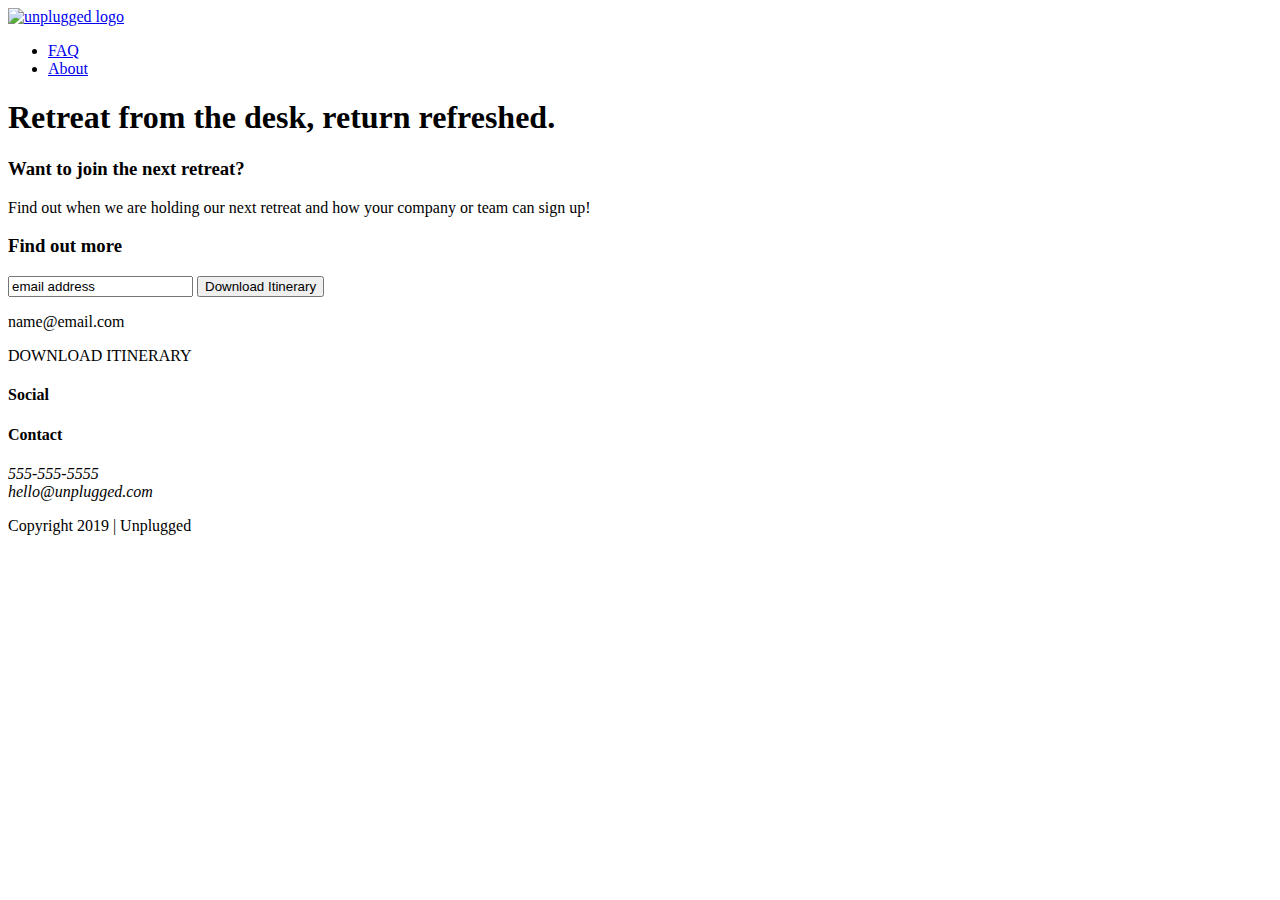
==== index.html @ 41ad9b94 "Updated html code" ====
<!doctype html>
<html class="no-js" lang="">

<head>
  <meta charset="utf-8">
  <title>Unplugged Retreat</title>
  <meta name="description" content="">
  <meta name="viewport" content="width=device-width, initial-scale=1">

  <meta property="og:title" content="">
  <meta property="og:type" content="">
  <meta property="og:url" content="">
  <meta property="og:image" content="">

  <link rel="manifest" href="site.webmanifest">
  <link rel="apple-touch-icon" href="icon.png">
  <!-- Place favicon.ico in the root directory -->

  <link rel="stylesheet" href="css/normalize.css">
  <link rel="stylesheet" href="css/main.css">

  <meta name="theme-color" content="#fafafa">
</head>

<body>

  <!-- Add your site or application content here -->
  <header>
    <div class="content-wrapper">
      <a href="#"><img src="" alt="unplugged logo"></a>
      <div class="header-divider"></div>
      <nav>
        <ul>
          <li><a href="faq/index.html" target="_blank">FAQ</a></li>
          <li><a href="about/index.html" target="_blank">About</a></li>
        </ul>
      </nav>
    </div>
  </header>

  <main> <!-- main wrapper -->

    <section>
      <h1>Retreat from the desk, return refreshed.</h1>
    </section>

    <aside>
      <div class="content-wrapper">
        <h3>Want to join the next retreat?</h3>
        <p>Find out when we are holding our next retreat and how your company or team can sign up!</p>
        <div class="form">
          <h3>Find out more</h3>
          <input type="text" name="name" value="email address">
          <input type="button" value="Download Itinerary">
        </div>
      <p>name@email.com</p>
      <p>DOWNLOAD ITINERARY</p>
      </div>
      
    </aside>

  </main>

  <footer>
    <div class="content-wrapper">
      <div class="footer-content">
        <div class="social">
          <h4>Social</h4>
          <div class="social-icons">
            <p>
              <a href="https://www.facebook.com/lheuzey" target="_blank"></a>
            </p>
            <p>
              <a href="https://twitter.com/le_heuzey" target="_blank"></a>
            </p>
            <p>
              <a href="https://www.instagram.com/lauraheuzey/" target="_blank"></a>
            </p>
                  <!-- other social links here --> 
          </div>
        </div>
        <div class="contact">
          <h4>Contact</h4>
          <address>
            <p>
              555-555-5555<br>
              hello@unplugged.com
            </p>
          </address>
        </div>
      </div> <!-- footer content ends --> 
    </div> <!--footer content-wrapper ends-->
  
    <div class="copyright">
      <p>Copyright 2019 | Unplugged</p>
    </div>
  </footer>

  <script src="js/vendor/modernizr-3.11.2.min.js"></script>
  <script src="js/plugins.js"></script>
  <script src="js/main.js"></script>

  <!-- Google Analytics: change UA-XXXXX-Y to be your site's ID. -->
  <script>
    window.ga = function () { ga.q.push(arguments) }; ga.q = []; ga.l = +new Date;
    ga('create', 'UA-XXXXX-Y', 'auto'); ga('set', 'anonymizeIp', true); ga('set', 'transport', 'beacon'); ga('send', 'pageview')
  </script>
  <script src="https://www.google-analytics.com/analytics.js" async></script>
</body>

</html>
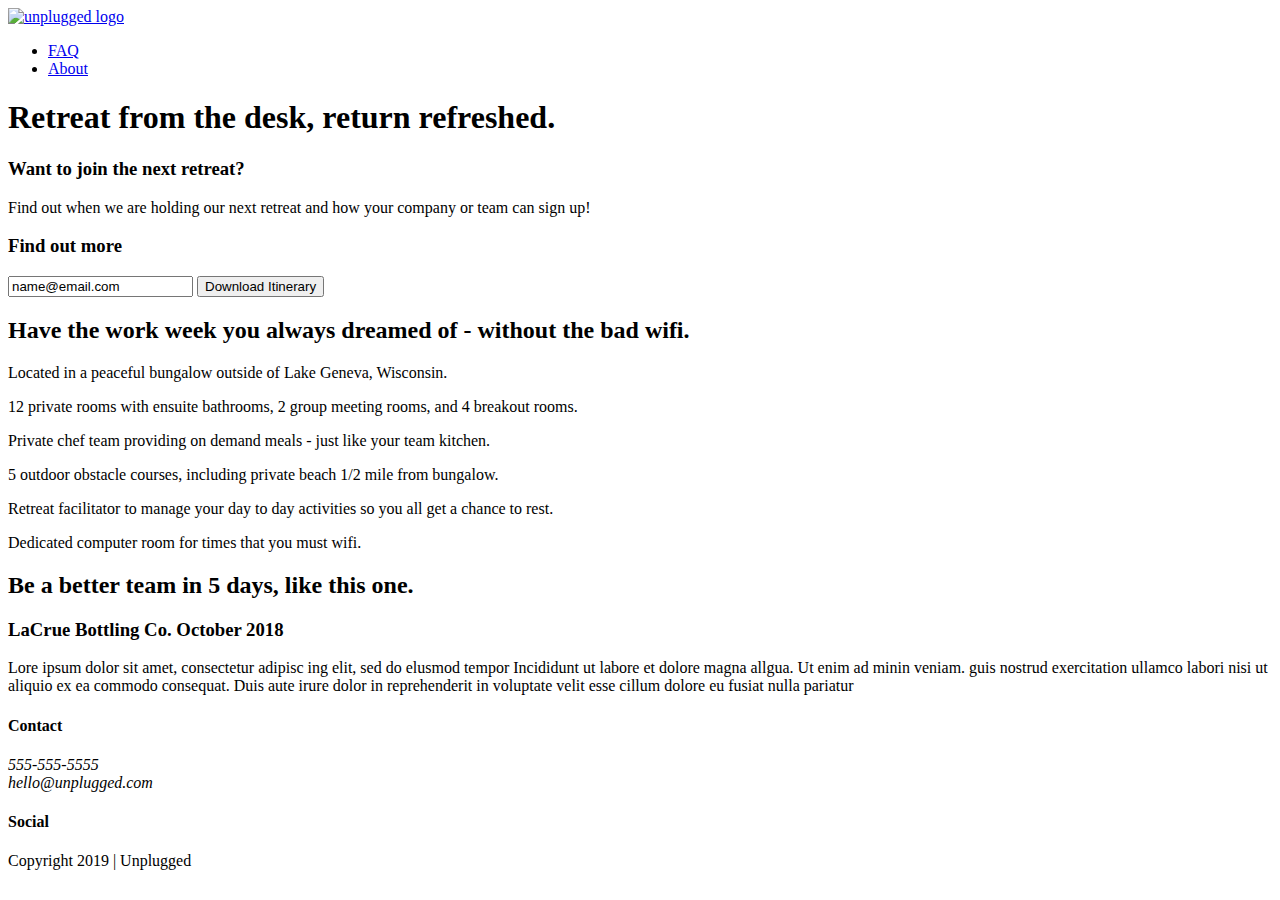
==== commit 7ddc9a20: "Coded about page" ====
--- a/index.html
+++ b/index.html
@@ -29,6 +29,7 @@
     <div class="content-wrapper">
       <a href="#"><img src="" alt="unplugged logo"></a>
       <div class="header-divider"></div>
+      <div class="hero-area"></div>
       <nav>
         <ul>
           <li><a href="faq/index.html" target="_blank">FAQ</a></li>
@@ -45,18 +46,64 @@
     </section>
 
     <aside>
-      <div class="content-wrapper">
-        <h3>Want to join the next retreat?</h3>
-        <p>Find out when we are holding our next retreat and how your company or team can sign up!</p>
-        <div class="form">
-          <h3>Find out more</h3>
-          <input type="text" name="name" value="email address">
-          <input type="button" value="Download Itinerary">
+      <section class="about">
+        <div class="content-wrapper">
+          <h3>Want to join the next retreat?</h3>
+          <p>Find out when we are holding our next retreat and how your company or team can sign up!</p>
+          <div class="form">
+            <h3>Find out more</h3>
+            <input type="text" name="name" value="name@email.com">
+            <input type="button" value="Download Itinerary">
+          </div>
         </div>
-      <p>name@email.com</p>
-      <p>DOWNLOAD ITINERARY</p>
-      </div>
-      
+      </section>
+      <section class="features">
+        <div class="content-wrapper">
+          <h2>Have the work week you always dreamed of - without the bad wifi.</h2>
+          <!-- Add your Features content here -->
+          <article>
+            <p class="fontawesome-icon"></p>
+            <p class="features-item-description">Located in a peaceful bungalow outside of Lake Geneva, Wisconsin.</p>
+          </article>
+          <article>
+            <p class="fontawesome-icon"></p>
+            <p class="features-item-description">12 private rooms with ensuite bathrooms, 2 group meeting rooms, and 4 breakout rooms.</p>
+          </article>
+          <article>
+            <p class="fontawesome-icon"></p>
+            <p class="features-item-description">Private chef team providing on demand meals - just like your team kitchen.</p>
+          </article>
+          <article>
+            <p class="fontawesome-icon"></p>
+            <p class="features-item-description">5 outdoor obstacle courses, including private beach 1/2 mile from bungalow.</p>
+          </article>
+          <article>
+            <p class="fontawesome-icon"></p>
+            <p class="features-item-description">Retreat facilitator to manage your day to day activities so you all get a chance to rest.</p>
+          </article>
+          <article>
+            <p class="fontawesome-icon"></p>
+            <p class="features-item-description">Dedicated computer room for times that you must wifi.</p>
+          </article>
+        </div>
+      </section>
+      <section class="reviews">
+        <div class="content-wrapper">
+          <h2>Be a better team in 5 days, like this one.</h2>
+            <article>
+              <div>
+                <h3>LaCrue Bottling Co. October 2018</h3>
+                <p class="features-item-description">Lore ipsum dolor sit amet, consectetur adipisc
+                  ing elit, sed do elusmod tempor Incididunt ut
+                  labore et dolore magna allgua. Ut enim ad minin
+                  veniam. guis nostrud exercitation ullamco labori
+                  nisi ut aliquio ex ea commodo consequat. Duis
+                  aute irure dolor in reprehenderit in voluptate velit
+                  esse cillum dolore eu fusiat nulla pariatur</p>
+              </div>
+            </article>
+        </div>
+      </section>
     </aside>
 
   </main>
@@ -64,6 +111,15 @@
   <footer>
     <div class="content-wrapper">
       <div class="footer-content">
+        <div class="contact">
+          <h4>Contact</h4>
+          <address>
+            <p>
+              555-555-5555<br>
+              hello@unplugged.com
+            </p>
+          </address>
+        </div>
         <div class="social">
           <h4>Social</h4>
           <div class="social-icons">
@@ -78,15 +134,6 @@
             </p>
                   <!-- other social links here --> 
           </div>
-        </div>
-        <div class="contact">
-          <h4>Contact</h4>
-          <address>
-            <p>
-              555-555-5555<br>
-              hello@unplugged.com
-            </p>
-          </address>
         </div>
       </div> <!-- footer content ends --> 
     </div> <!--footer content-wrapper ends-->
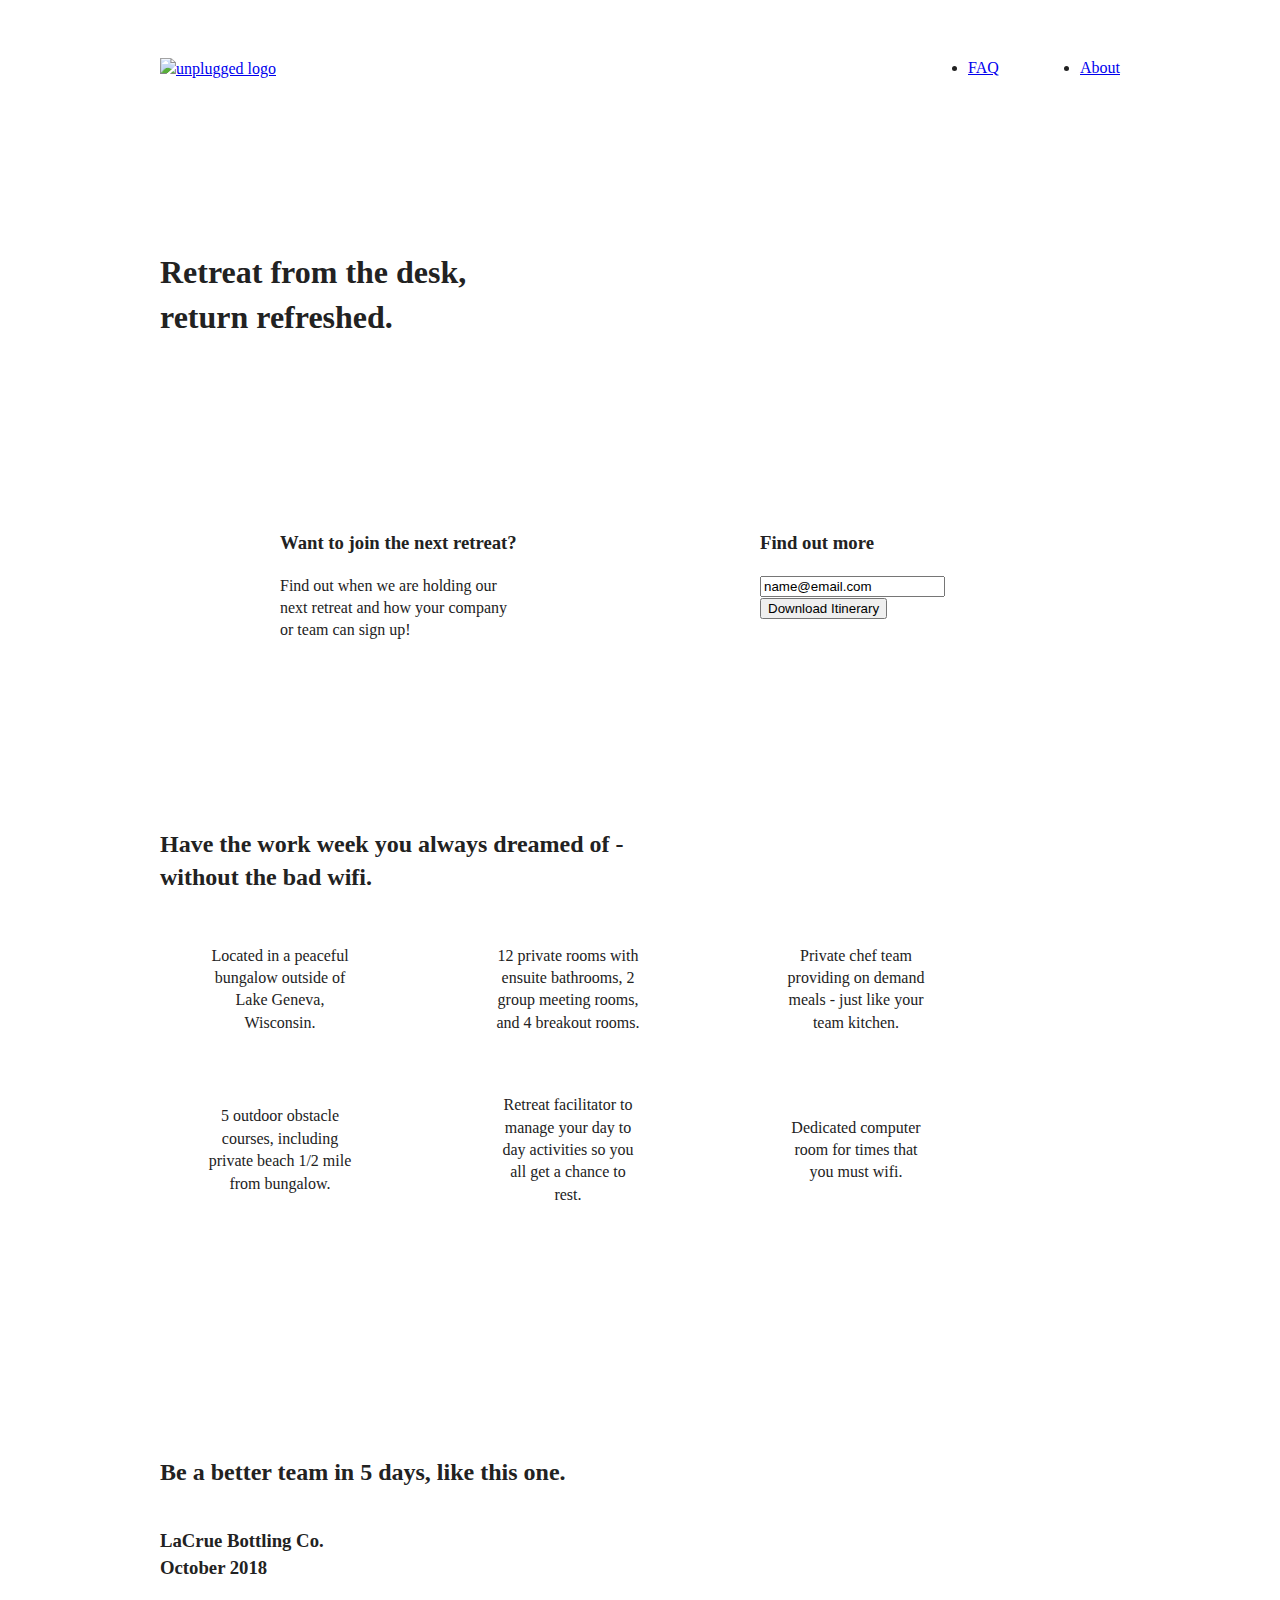
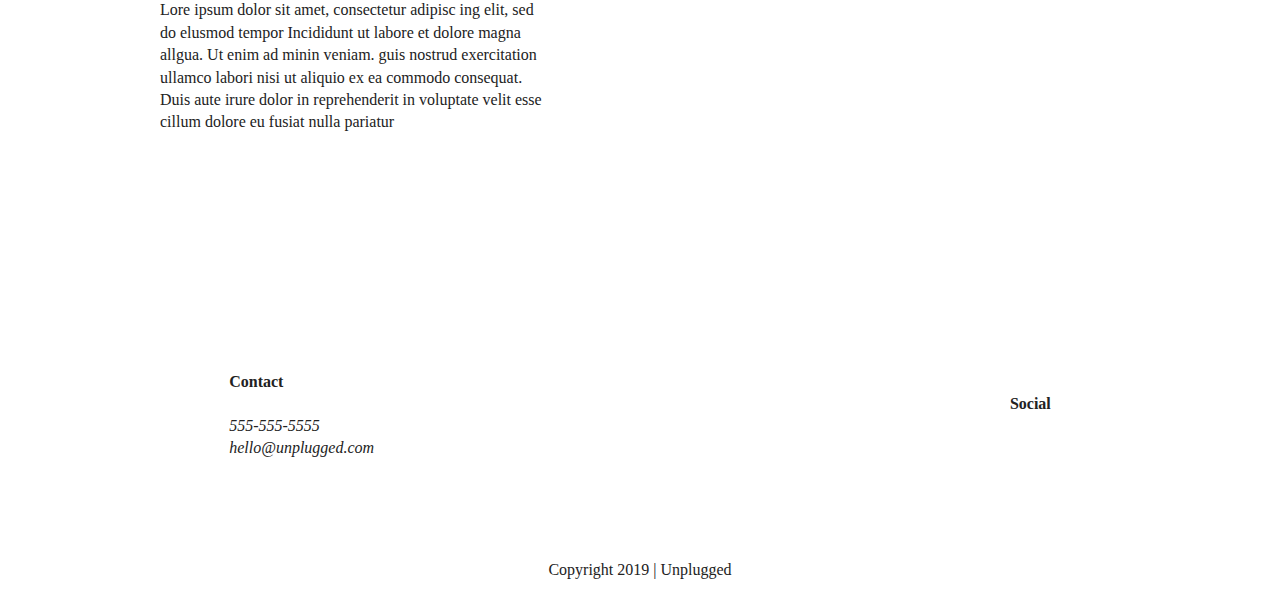
==== commit dabbaf04: "Added desktop css" ====
--- a/index.html
+++ b/index.html
@@ -29,7 +29,6 @@
     <div class="content-wrapper">
       <a href="#"><img src="" alt="unplugged logo"></a>
       <div class="header-divider"></div>
-      <div class="hero-area"></div>
       <nav>
         <ul>
           <li><a href="faq/index.html" target="_blank">FAQ</a></li>
@@ -41,70 +40,75 @@
 
   <main> <!-- main wrapper -->
 
-    <section>
-      <h1>Retreat from the desk, return refreshed.</h1>
+    <section class="hero-area">
+      <div class="content-wrapper">
+        <h1>Retreat from the desk, return refreshed.</h1>
+      </div>
     </section>
 
     <aside>
-      <section class="about">
-        <div class="content-wrapper">
-          <h3>Want to join the next retreat?</h3>
+      <div class="content-wrapper">
+        <div class="form-description">
+        <h3>Want to join the next retreat?</h3>
           <p>Find out when we are holding our next retreat and how your company or team can sign up!</p>
-          <div class="form">
-            <h3>Find out more</h3>
-            <input type="text" name="name" value="name@email.com">
-            <input type="button" value="Download Itinerary">
-          </div>
         </div>
-      </section>
-      <section class="features">
-        <div class="content-wrapper">
-          <h2>Have the work week you always dreamed of - without the bad wifi.</h2>
-          <!-- Add your Features content here -->
+        <div class="form">
+          <h3>Find out more</h3>
+          <input type="text" name="name" value="name@email.com">
+          <input type="button" value="Download Itinerary">
+        </div>
+      </div>
+    </aside>
+
+    <section class="features">
+      <div class="content-wrapper">
+        <h2>Have the work week you always dreamed of - without the bad wifi.</h2>
+        <div class="features-items">
+        <!-- Add your Features content here -->
+        <article>
+          <p class="fontawesome-icon"></p>
+          <p class="features-item-description">Located in a peaceful bungalow outside of Lake Geneva, Wisconsin.</p>
+        </article>
+        <article>
+          <p class="fontawesome-icon"></p>
+          <p class="features-item-description">12 private rooms with ensuite bathrooms, 2 group meeting rooms, and 4 breakout rooms.</p>
+        </article>
+        <article>
+          <p class="fontawesome-icon"></p>
+          <p class="features-item-description">Private chef team providing on demand meals - just like your team kitchen.</p>
+        </article>
+        <article>
+          <p class="fontawesome-icon"></p>
+          <p class="features-item-description">5 outdoor obstacle courses, including private beach 1/2 mile from bungalow.</p>
+        </article>
+        <article>
+          <p class="fontawesome-icon"></p>
+          <p class="features-item-description">Retreat facilitator to manage your day to day activities so you all get a chance to rest.</p>
+        </article>
+        <article>
+          <p class="fontawesome-icon"></p>
+          <p class="features-item-description">Dedicated computer room for times that you must wifi.</p>
+        </article>
+        </div>
+      </div>
+    </section>
+    <section class="reviews">
+       <div class="content-wrapper">
+        <h2>Be a better team in 5 days, like this one.</h2>
           <article>
-            <p class="fontawesome-icon"></p>
-            <p class="features-item-description">Located in a peaceful bungalow outside of Lake Geneva, Wisconsin.</p>
-          </article>
-          <article>
-            <p class="fontawesome-icon"></p>
-            <p class="features-item-description">12 private rooms with ensuite bathrooms, 2 group meeting rooms, and 4 breakout rooms.</p>
-          </article>
-          <article>
-            <p class="fontawesome-icon"></p>
-            <p class="features-item-description">Private chef team providing on demand meals - just like your team kitchen.</p>
-          </article>
-          <article>
-            <p class="fontawesome-icon"></p>
-            <p class="features-item-description">5 outdoor obstacle courses, including private beach 1/2 mile from bungalow.</p>
-          </article>
-          <article>
-            <p class="fontawesome-icon"></p>
-            <p class="features-item-description">Retreat facilitator to manage your day to day activities so you all get a chance to rest.</p>
-          </article>
-          <article>
-            <p class="fontawesome-icon"></p>
-            <p class="features-item-description">Dedicated computer room for times that you must wifi.</p>
-          </article>
-        </div>
-      </section>
-      <section class="reviews">
-        <div class="content-wrapper">
-          <h2>Be a better team in 5 days, like this one.</h2>
-            <article>
-              <div>
-                <h3>LaCrue Bottling Co. October 2018</h3>
-                <p class="features-item-description">Lore ipsum dolor sit amet, consectetur adipisc
+             <div>
+              <h3>LaCrue Bottling Co. October 2018</h3>
+              <p class="features-item-description">Lore ipsum dolor sit amet, consectetur adipisc
                   ing elit, sed do elusmod tempor Incididunt ut
                   labore et dolore magna allgua. Ut enim ad minin
                   veniam. guis nostrud exercitation ullamco labori
                   nisi ut aliquio ex ea commodo consequat. Duis
                   aute irure dolor in reprehenderit in voluptate velit
                   esse cillum dolore eu fusiat nulla pariatur</p>
-              </div>
-            </article>
+            </div>
+          </article>
         </div>
-      </section>
-    </aside>
+    </section>
 
   </main>
 
--- a/css/main.css
+++ b/css/main.css
@@ -0,0 +1,580 @@
+/*! HTML5 Boilerplate v8.0.0 | MIT License | https://html5boilerplate.com/ */
+
+/* main.css 2.1.0 | MIT License | https://github.com/h5bp/main.css#readme */
+/*
+ * What follows is the result of much research on cross-browser styling.
+ * Credit left inline and big thanks to Nicolas Gallagher, Jonathan Neal,
+ * Kroc Camen, and the H5BP dev community and team.
+ */
+
+/* ==========================================================================
+   Base styles: opinionated defaults
+   ========================================================================== */
+
+html {
+  color: #222;
+  font-size: 1em;
+  line-height: 1.4;
+}
+
+/*
+ * Remove text-shadow in selection highlight:
+ * https://twitter.com/miketaylr/status/12228805301
+ *
+ * Vendor-prefixed and regular ::selection selectors cannot be combined:
+ * https://stackoverflow.com/a/16982510/7133471
+ *
+ * Customize the background color to match your design.
+ */
+
+::-moz-selection {
+  background: #b3d4fc;
+  text-shadow: none;
+}
+
+::selection {
+  background: #b3d4fc;
+  text-shadow: none;
+}
+
+/*
+ * A better looking default horizontal rule
+ */
+
+hr {
+  display: block;
+  height: 1px;
+  border: 0;
+  border-top: 1px solid #ccc;
+  margin: 1em 0;
+  padding: 0;
+}
+
+/*
+ * Remove the gap between audio, canvas, iframes,
+ * images, videos and the bottom of their containers:
+ * https://github.com/h5bp/html5-boilerplate/issues/440
+ */
+
+audio,
+canvas,
+iframe,
+img,
+svg,
+video {
+  vertical-align: middle;
+}
+
+/*
+ * Remove default fieldset styles.
+ */
+
+fieldset {
+  border: 0;
+  margin: 0;
+  padding: 0;
+}
+
+/*
+ * Allow only vertical resizing of textareas.
+ */
+
+textarea {
+  resize: vertical;
+}
+
+/* ==========================================================================
+   Author's custom styles
+   ========================================================================== */
+
+.content-wrapper {
+    width: 90%;
+    margin: 50px 0;
+}
+
+/* -------------------- Base Header - Footer Styles -------------------- */
+
+header,
+footer {
+    display: flex;
+    justify-content: center;
+    align-items: center;
+    flex-flow: row wrap;
+}
+
+header {
+  padding: 15px 0;
+}
+
+header .content-wrapper {
+  display: flex;
+  justify-content: center;
+  align-items: center;
+  flex-flow: row wrap;
+  margin: 0;
+}
+
+.header-divider {
+  width: 100%;
+  height: 1px;
+  margin: 10px 0 20px 0;
+}
+
+header nav {
+  display: flex;
+  justify-content: space-around;
+  align-items: center;
+  flex-flow: row wrap;
+  width: 60%;
+}
+
+header nav ul {
+  display: flex;
+  justify-content: space-around;
+  width: 100%;
+}
+
+footer .content-wrapper {
+  width: 55%;
+  margin: 50px 0;
+  width: 55%;
+}
+
+footer p {
+  margin: 0;
+}
+
+footer .social-icons {
+  display: flex;
+  justify-content: space-around;
+  align-items: center;
+}
+
+footer .social-icons p {
+  display: flex;
+  justify-content: center;
+  align-items: center;
+}
+
+.hero-area {
+  display: flex;
+  justify-content: center;
+  flex-flow: row wrap;
+}
+
+aside {
+  display: flex;
+  justify-content: center;
+  align-items: center;
+  flex-flow: row wrap;
+}
+
+.features {
+  display: flex;
+  justify-content: center;
+  flex-flow: row wrap;
+}
+
+.features p {
+  margin: 0;
+}
+
+.features article {
+  width: 63%;
+  margin: 30px 0;
+}
+
+.features .features-items {
+  display: flex;
+  justify-content: center;
+  align-items: center;
+  flex-flow: row wrap;
+}
+
+.reviews {
+  display: flex;
+  justify-content: center;
+  flex-flow: row wrap;
+}
+
+.reviews h3 {
+  width: 55%;
+}
+
+.mission {
+  display: flex;
+  justify-content: center;
+  align-items: center;
+  flex-flow: row wrap;
+}
+
+.contact-section {
+  display: flex;
+  justify-content: center;
+  align-items: center;
+  flex-flow: row wrap;
+}
+
+.faq {
+  display: flex;
+  justify-content: center;
+  align-items: center;
+  flex-flow: row wrap;
+}
+
+.faq .content-wrapper {
+  display: flex;
+  justify-content: center;
+  align-items: center;
+  flex-flow: row wrap;
+}
+
+/* ==========================================================================
+   Helper classes
+   ========================================================================== */
+
+/*
+ * Hide visually and from screen readers
+ */
+
+.hidden,
+[hidden] {
+  display: none !important;
+}
+
+/*
+ * Hide only visually, but have it available for screen readers:
+ * https://snook.ca/archives/html_and_css/hiding-content-for-accessibility
+ *
+ * 1. For long content, line feeds are not interpreted as spaces and small width
+ *    causes content to wrap 1 word per line:
+ *    https://medium.com/@jessebeach/beware-smushed-off-screen-accessible-text-5952a4c2cbfe
+ */
+
+.sr-only {
+  border: 0;
+  clip: rect(0, 0, 0, 0);
+  height: 1px;
+  margin: -1px;
+  overflow: hidden;
+  padding: 0;
+  position: absolute;
+  white-space: nowrap;
+  width: 1px;
+  /* 1 */
+}
+
+/*
+ * Extends the .sr-only class to allow the element
+ * to be focusable when navigated to via the keyboard:
+ * https://www.drupal.org/node/897638
+ */
+
+.sr-only.focusable:active,
+.sr-only.focusable:focus {
+  clip: auto;
+  height: auto;
+  margin: 0;
+  overflow: visible;
+  position: static;
+  white-space: inherit;
+  width: auto;
+}
+
+/*
+ * Hide visually and from screen readers, but maintain layout
+ */
+
+.invisible {
+  visibility: hidden;
+}
+
+/*
+ * Clearfix: contain floats
+ *
+ * For modern browsers
+ * 1. The space content is one way to avoid an Opera bug when the
+ *    `contenteditable` attribute is included anywhere else in the document.
+ *    Otherwise it causes space to appear at the top and bottom of elements
+ *    that receive the `clearfix` class.
+ * 2. The use of `table` rather than `block` is only necessary if using
+ *    `:before` to contain the top-margins of child elements.
+ */
+
+.clearfix::before,
+.clearfix::after {
+  content: " ";
+  display: table;
+}
+
+.clearfix::after {
+  clear: both;
+}
+
+/* ==========================================================================
+   EXAMPLE Media Queries for Responsive Design.
+   These examples override the primary ('mobile first') styles.
+   Modify as content requires.
+   ========================================================================== */
+
+@media only screen and (min-width: 768px) {
+    /*Tablet styles here*/
+
+    /* General styles */
+    .content-wrapper {
+        max-width: 640px;
+        margin: 100px 0;
+    }
+
+    /* Header */
+    header {
+      justify-content: space-around;
+      padding: 33px 0;
+    }
+ 
+    header .content-wrapper {
+        width: 100%;
+        justify-content: space-between;
+    }
+
+    header nav {
+      width: 20%;
+    }
+
+    header nav ul {
+      justify-content: space-between;
+    }
+
+    .header-divider {
+      display: none;
+    }
+}
+
+    /* Hero Area */
+ 
+    /* Aside */
+    aside .content-wrapper {
+        margin: 50px 0;
+    }
+ 
+    aside .content-wrapper .form-description,
+    aside .content-wrapper .form {        
+        width: 40%;    
+        margin: 0;
+    }
+
+    /* Features */
+ 
+    .features article {
+      display: flex;
+      justify-content: space-between;
+    }
+ 
+    .features .features-item-description {
+        width: 50%;
+    }
+ 
+    /* Reviews */
+    .reviews article {
+      display: flex;
+      justify-content: space-between;
+    }
+    
+    .reviews article div {
+        width: 50%;    
+    }
+ 
+    /* Footer */
+    footer .content-wrapper {
+      width: 65%;
+      margin: 100px 0;
+    }
+    
+    .footer-content {
+      display: flex;
+      justify-content: space-between;
+      align-items: center;
+    }
+ 
+    footer .contact {
+      margin-bottom: 0;
+    }
+ 
+    footer .copyright {
+      width: 100%;
+      align-items: center;
+      justify-content: center;
+      display: flex;
+    }
+
+/* ==========================================================================
+   About Page
+========================================================================== */
+ 
+   .mission-content {
+      display: flex;
+      justify-content: space-between;
+      align-items: center;
+    }
+
+    .mission-content p {
+      width: 45%;
+    }
+
+    .contact-section .content-wrapper h2 {
+      width: 50%;
+    }
+
+    .contact-content {
+      display: flex;
+      justify-content: space-between;
+      align-items: flex-start;
+    }
+
+/* ==========================================================================
+   FAQ Page
+   ========================================================================== */
+   .faq .content-wrapper {
+      justify-content: space-between;
+    }
+
+    .faq-content {
+      flex-basis: 40%;
+    }
+
+    .faq h2 {
+      width: 100%;
+    }
+
+
+@media only screen and (min-width: 1200px) {
+    /*Desktop styles here*/
+    .content-wrapper {
+      max-width: 960px;
+    }
+
+    /* Hero */
+    .hero-area h1 {
+      width: 40%;
+    }
+
+    /* Aside */
+    aside .content-wrapper {
+      display: flex;
+      justify-content: space-around;
+    }
+
+    aside .content-wrapper .form-description,
+    aside .content-wrapper .form {
+      width: 25%;
+    }
+ 
+    /* Features */
+    .features h2 {
+      width: 50%;
+    }
+ 
+    .features article {
+      flex-basis: 30%;
+      display: flex;
+      justify-content: flex-start;
+      text-align: center;
+    }
+ 
+    /* Reviews */ 
+    .reviews article div {
+        width: 40%;
+    }
+
+/* ==========================================================================
+   About Page
+   ========================================================================== */
+   .mission h2,
+   .contact-section .content-wrapper h2 {
+       width: 100%;
+   }
+
+/* ==========================================================================
+  FAQ Page
+  ========================================================================== */
+   .faq h2 {
+       width: 100%;
+   }
+
+}
+
+/* ==========================================================================
+   Print styles.
+   Inlined to avoid the additional HTTP request:
+   https://www.phpied.com/delay-loading-your-print-css/
+   ========================================================================== */
+
+@media print {
+  *,
+  *::before,
+  *::after {
+    background: #fff !important;
+    color: #000 !important;
+    /* Black prints faster */
+    box-shadow: none !important;
+    text-shadow: none !important;
+  }
+
+  a,
+  a:visited {
+    text-decoration: underline;
+  }
+
+  a[href]::after {
+    content: " (" attr(href) ")";
+  }
+
+  abbr[title]::after {
+    content: " (" attr(title) ")";
+  }
+
+  /*
+   * Don't show links that are fragment identifiers,
+   * or use the `javascript:` pseudo protocol
+   */
+  a[href^="#"]::after,
+  a[href^="javascript:"]::after {
+    content: "";
+  }
+
+  pre {
+    white-space: pre-wrap !important;
+  }
+
+  pre,
+  blockquote {
+    border: 1px solid #999;
+    page-break-inside: avoid;
+  }
+
+  /*
+   * Printing Tables:
+   * https://web.archive.org/web/20180815150934/http://css-discuss.incutio.com/wiki/Printing_Tables
+   */
+  thead {
+    display: table-header-group;
+  }
+
+  tr,
+  img {
+    page-break-inside: avoid;
+  }
+
+  p,
+  h2,
+  h3 {
+    orphans: 3;
+    widows: 3;
+  }
+
+  h2,
+  h3 {
+    page-break-after: avoid;
+  }
+}
+
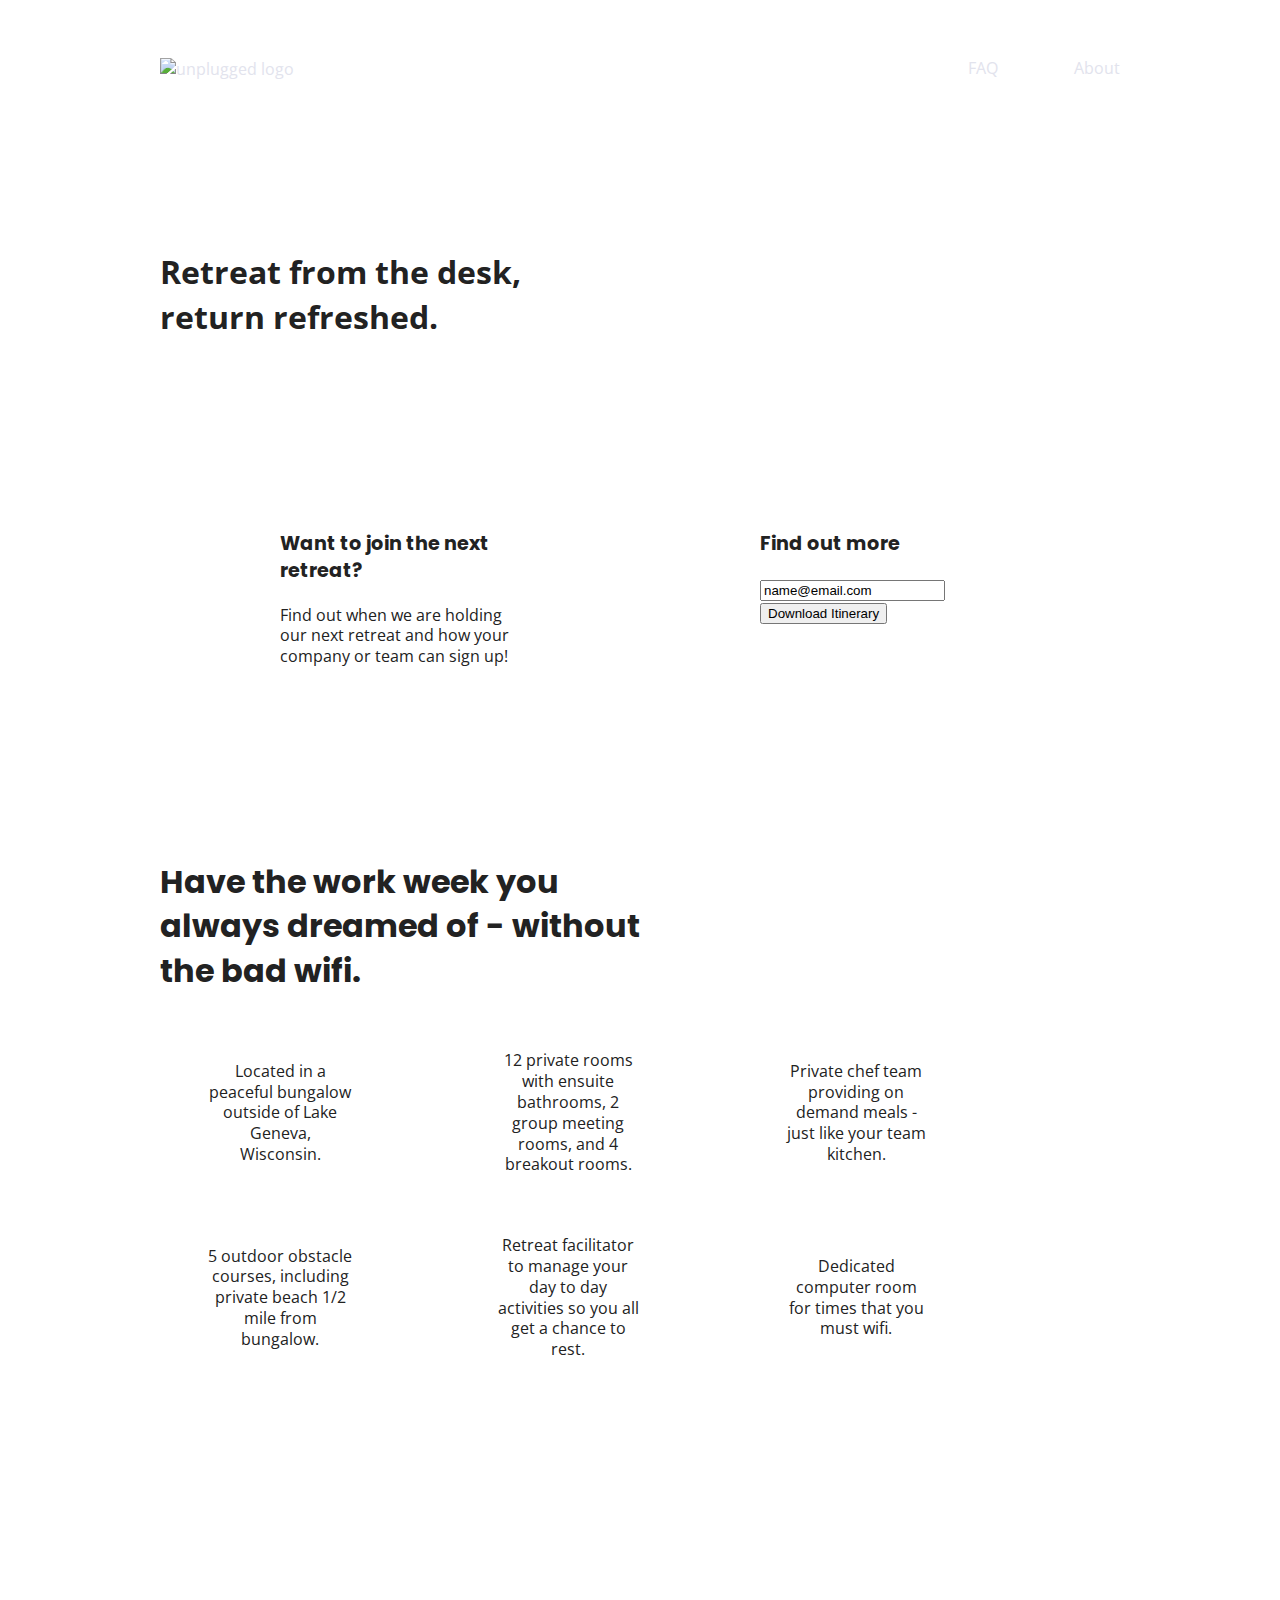
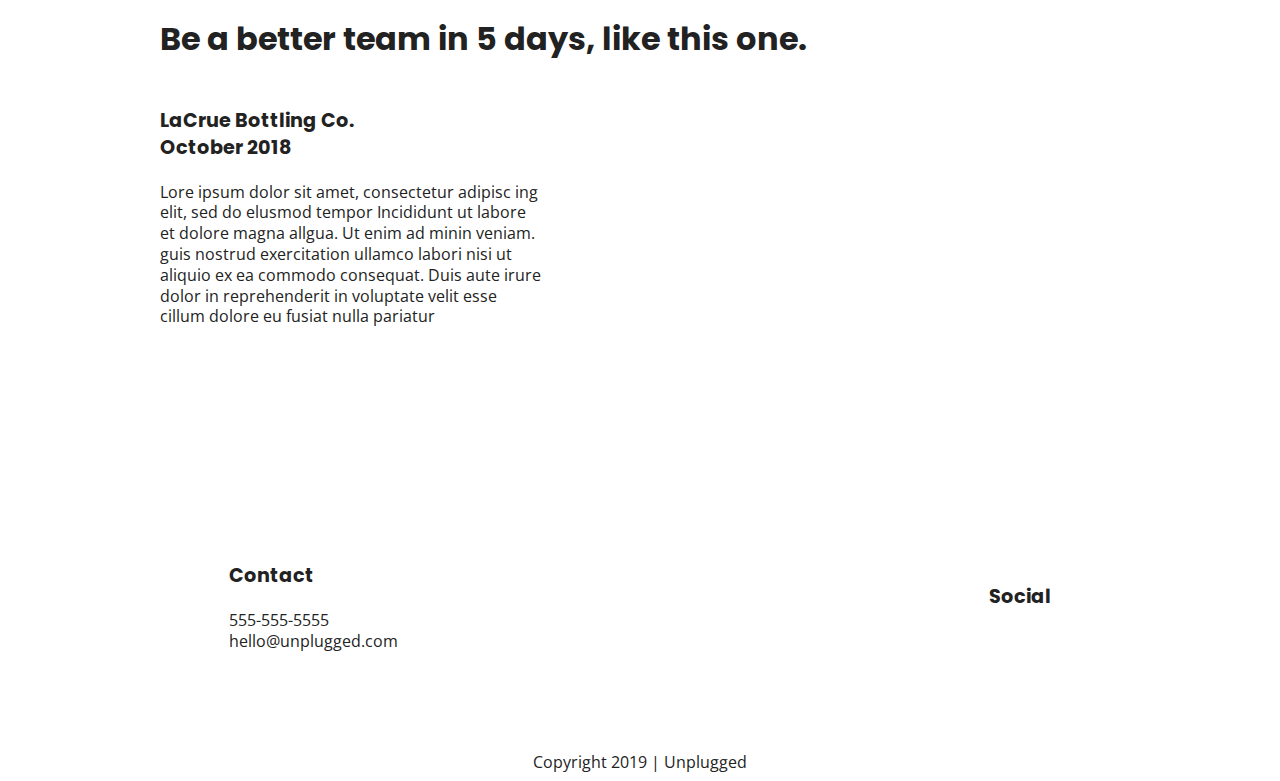
==== commit d731c807: "Implemented text stules" ====
--- a/index.html
+++ b/index.html
@@ -20,6 +20,8 @@
   <link rel="stylesheet" href="css/main.css">
 
   <meta name="theme-color" content="#fafafa">
+  <!-- Google Fonts -->
+  <link href="https://fonts.googleapis.com/css?family=Open+Sans:400,700|Poppins:500,700" rel="stylesheet">
 </head>
 
 <body>
--- a/css/main.css
+++ b/css/main.css
@@ -87,7 +87,58 @@
    Author's custom styles
    ========================================================================== */
 
-.content-wrapper {
+   /* General Styles */
+    
+  html {
+    font-size: 16px;
+  }
+    
+  body {
+    font-family: 'Open Sans', sans-serif;
+    font-size: 1em;
+    text-align: left;
+  }
+    
+   ul, 
+   ol {
+    list-style-type: none;
+   }
+    
+   a {
+    color: #e2e3ed;
+    text-decoration: none;
+   }
+    
+  h2 {
+    font-family: 'Poppins', sans-serif;
+    font-size: 2em;
+  }
+
+  h3, 
+  h4 {
+    font-family: 'Poppins', sans-serif;
+    font-size: 1.2em;
+    margin: 20px 0;
+  }
+    
+  p {
+     font-size: 1em;
+     line-height: 1.3;
+  }
+    
+  img {
+    
+  }
+    
+  figure {
+    
+  }
+    
+  address {
+    font-style: normal;
+  }
+
+  .content-wrapper {
     width: 90%;
     margin: 50px 0;
 }
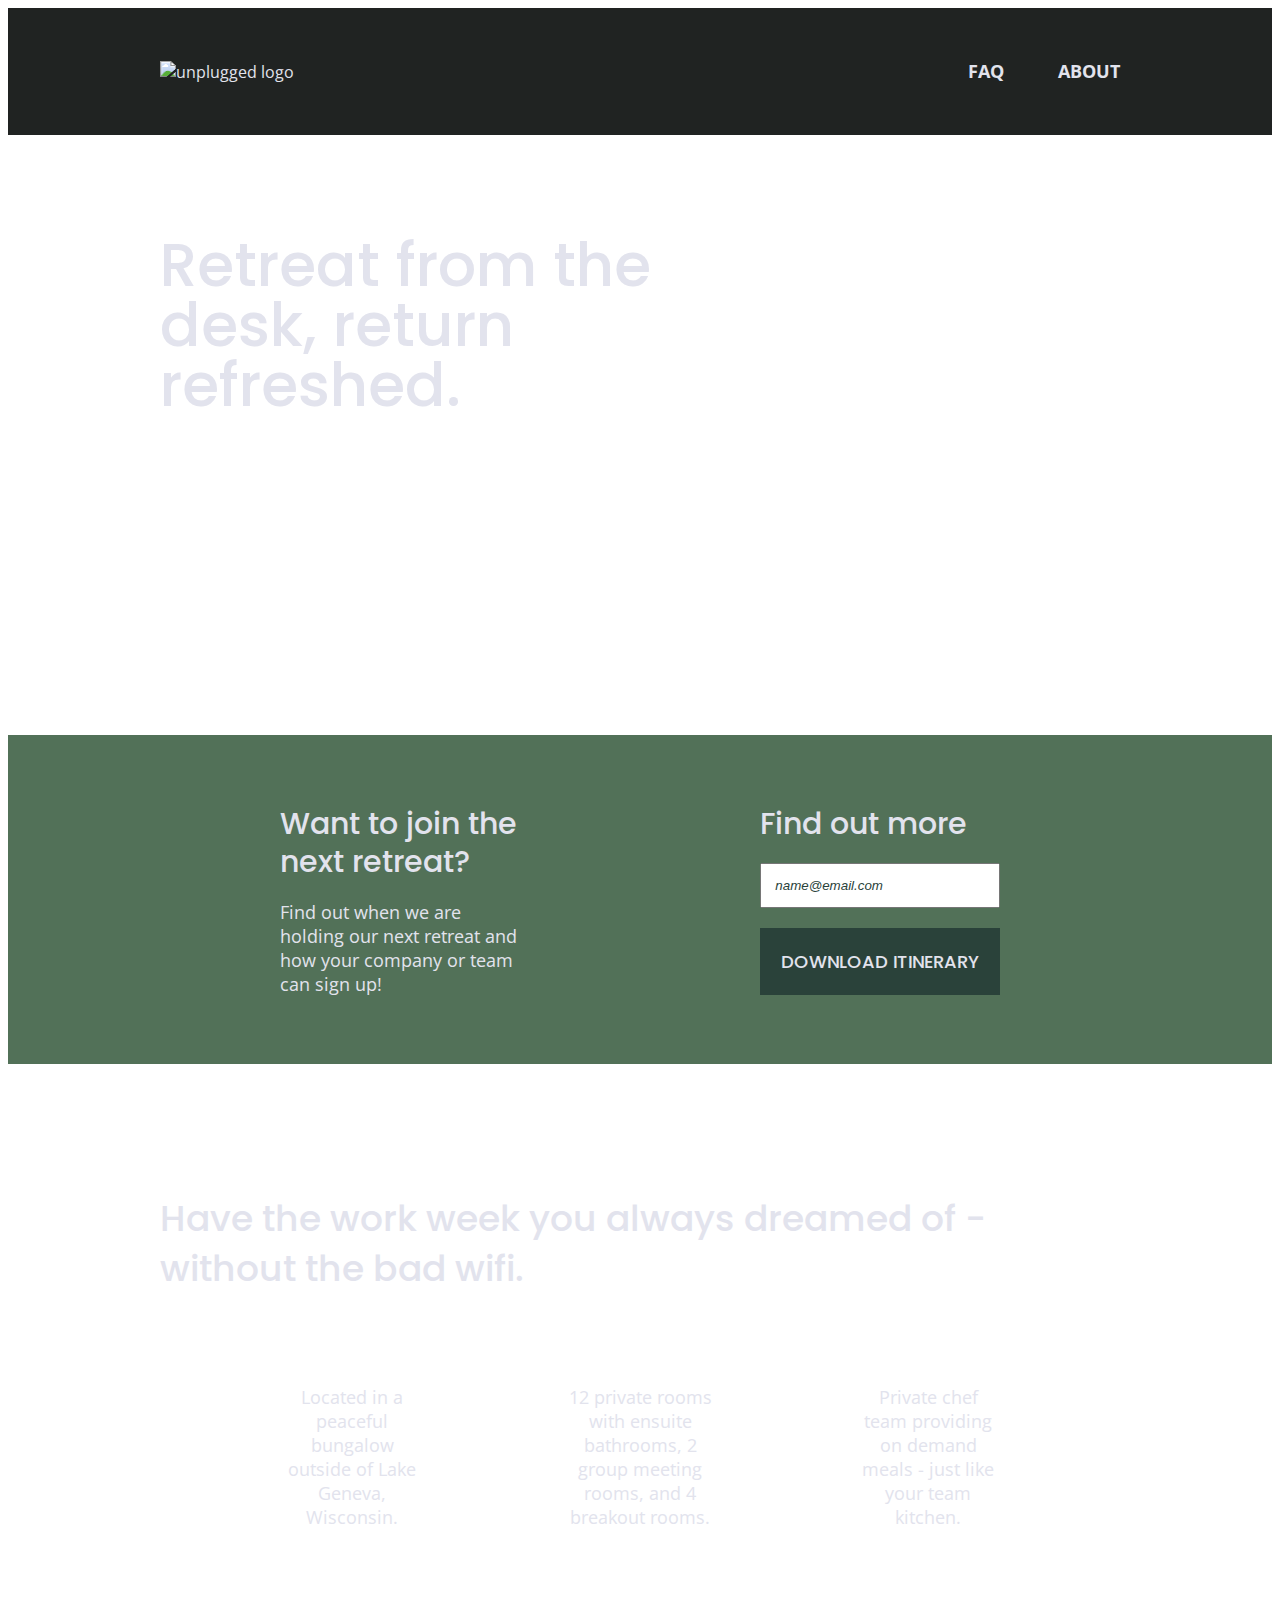
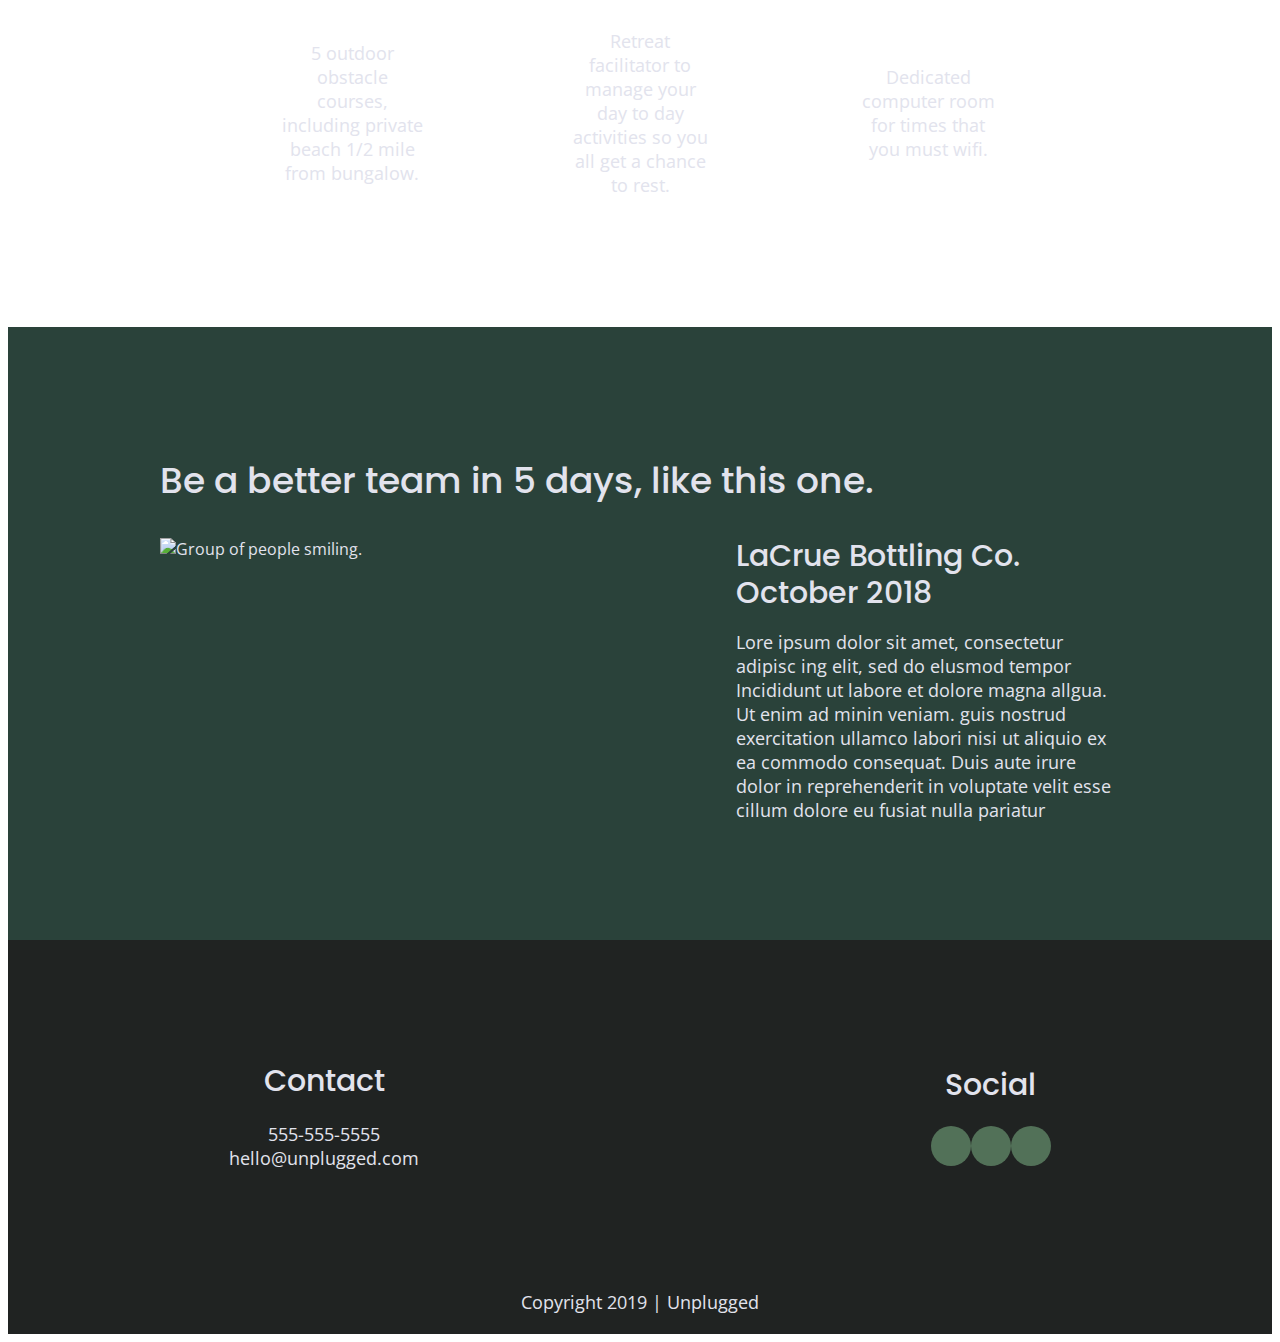
==== commit 28ddce89: "Added social icons" ====
--- a/index.html
+++ b/index.html
@@ -19,6 +19,8 @@
   <link rel="stylesheet" href="css/normalize.css">
   <link rel="stylesheet" href="css/main.css">
 
+  <script src="https://kit.fontawesome.com/1e031aa39d.js" crossorigin="anonymous"></script>
+
   <meta name="theme-color" content="#fafafa">
   <!-- Google Fonts -->
   <link href="https://fonts.googleapis.com/css?family=Open+Sans:400,700|Poppins:500,700" rel="stylesheet">
@@ -29,12 +31,16 @@
   <!-- Add your site or application content here -->
   <header>
     <div class="content-wrapper">
-      <a href="#"><img src="" alt="unplugged logo"></a>
+      <figure>
+        <a href="../index.html">
+        <img src="img/unpluggedlogo.png" alt="unplugged logo"></a>
+      </figure>
+      
       <div class="header-divider"></div>
       <nav>
         <ul>
           <li><a href="faq/index.html" target="_blank">FAQ</a></li>
-          <li><a href="about/index.html" target="_blank">About</a></li>
+          <li><a href="about/index.html" target="_blank">ABOUT</a></li>
         </ul>
       </nav>
     </div>
@@ -69,26 +75,32 @@
         <!-- Add your Features content here -->
         <article>
           <p class="fontawesome-icon"></p>
+            <i class="fas fa-campground"></i>
           <p class="features-item-description">Located in a peaceful bungalow outside of Lake Geneva, Wisconsin.</p>
         </article>
         <article>
           <p class="fontawesome-icon"></p>
+            <i class="fas fa-bed"></i>
           <p class="features-item-description">12 private rooms with ensuite bathrooms, 2 group meeting rooms, and 4 breakout rooms.</p>
         </article>
         <article>
           <p class="fontawesome-icon"></p>
+            <i class="fas fa-utensils"></i>
           <p class="features-item-description">Private chef team providing on demand meals - just like your team kitchen.</p>
         </article>
         <article>
           <p class="fontawesome-icon"></p>
+            <i class="fas fa-shoe-prints"></i>
           <p class="features-item-description">5 outdoor obstacle courses, including private beach 1/2 mile from bungalow.</p>
         </article>
         <article>
           <p class="fontawesome-icon"></p>
+            <i class="fas fa-smile"></i>
           <p class="features-item-description">Retreat facilitator to manage your day to day activities so you all get a chance to rest.</p>
         </article>
         <article>
           <p class="fontawesome-icon"></p>
+            <i class="fas fa-wifi"></i>
           <p class="features-item-description">Dedicated computer room for times that you must wifi.</p>
         </article>
         </div>
@@ -98,6 +110,9 @@
        <div class="content-wrapper">
         <h2>Be a better team in 5 days, like this one.</h2>
           <article>
+            <figure>
+              <img src="img/omar-lopez-296944-unsplash.png" alt="Group of people smiling.">
+            </figure>
              <div>
               <h3>LaCrue Bottling Co. October 2018</h3>
               <p class="features-item-description">Lore ipsum dolor sit amet, consectetur adipisc
@@ -130,13 +145,13 @@
           <h4>Social</h4>
           <div class="social-icons">
             <p>
-              <a href="https://www.facebook.com/lheuzey" target="_blank"></a>
+              <a href="https://www.facebook.com/lheuzey" target="_blank"><i class="fab fa-facebook-f"></i></a>
             </p>
             <p>
-              <a href="https://twitter.com/le_heuzey" target="_blank"></a>
+              <a href="https://twitter.com/le_heuzey" target="_blank"><i class="fab fa-twitter"></i></a>
             </p>
             <p>
-              <a href="https://www.instagram.com/lauraheuzey/" target="_blank"></a>
+              <a href="https://www.instagram.com/lauraheuzey/" target="_blank"><i class="fab fa-instagram"></i></a>
             </p>
                   <!-- other social links here --> 
           </div>
--- a/css/main.css
+++ b/css/main.css
@@ -87,7 +87,7 @@
    Author's custom styles
    ========================================================================== */
 
-   /* General Styles */
+/* General Styles */
     
   html {
     font-size: 16px;
@@ -97,6 +97,7 @@
     font-family: 'Open Sans', sans-serif;
     font-size: 1em;
     text-align: left;
+    color: #e2e3ed;
   }
     
    ul, 
@@ -104,34 +105,34 @@
     list-style-type: none;
    }
     
-   a {
+   a, img {
     color: #e2e3ed;
     text-decoration: none;
+    width: 100%;
    }
     
   h2 {
     font-family: 'Poppins', sans-serif;
-    font-size: 2em;
+    font-size: 2.25em;
+    font-weight: 500;
   }
 
   h3, 
   h4 {
     font-family: 'Poppins', sans-serif;
-    font-size: 1.2em;
+    font-size: 1.25em;
     margin: 20px 0;
+    font-weight: 500;
   }
     
   p {
-     font-size: 1em;
-     line-height: 1.3;
-  }
-    
-  img {
-    
+     font-size: .875em;
+     line-height: 1.285;
   }
     
   figure {
-    
+    margin: 0;
+    display: block;
   }
     
   address {
@@ -147,10 +148,11 @@
 
 header,
 footer {
-    display: flex;
-    justify-content: center;
-    align-items: center;
-    flex-flow: row wrap;
+  background-color: #202322;
+  display: flex;
+  justify-content: center;
+  align-items: center;
+  flex-flow: row wrap;
 }
 
 header {
@@ -177,18 +179,25 @@
   align-items: center;
   flex-flow: row wrap;
   width: 60%;
+  font-weight: 700;
+  font-size: 1.125em;
+  text-transform: uppercase;
 }
 
 header nav ul {
   display: flex;
   justify-content: space-around;
   width: 100%;
+}
+
+footer {
+  text-align: center;
+  flex-direction: column;
 }
 
 footer .content-wrapper {
   width: 55%;
   margin: 50px 0;
-  width: 55%;
 }
 
 footer p {
@@ -202,6 +211,10 @@
 }
 
 footer .social-icons p {
+  background-color: #527158;
+  border-radius: 50%;
+  width: 40px;
+  height: 40px;
   display: flex;
   justify-content: center;
   align-items: center;
@@ -211,19 +224,65 @@
   display: flex;
   justify-content: center;
   flex-flow: row wrap;
+  background-image: url('../img/jake-melara-30679-unsplash.png');
+  background-size: cover;
+  background-repeat: no-repeat;
+  background-position: center;
+}
+
+.hero-area h1 {
+  font-size: 2.25em;
+  font-family: 'Poppins', Helvetica, Arial, sans-serif;
+  font-weight: 500;
+  line-height: 1.2;
 }
 
 aside {
-  display: flex;
-  justify-content: center;
-  align-items: center;
-  flex-flow: row wrap;
+  background-color: #527158;
+  display: flex;
+  justify-content: center;
+  align-items: center;
+  flex-flow: row wrap;
+}
+
+aside .form {
+  margin-top: 30px;
+}
+ 
+input[type=text] {
+  box-sizing: border-box;
+  width: 100%;
+  color: #2a423a;
+  font-style: italic;
+  padding: 1em;
+}
+ 
+input[type=button] {
+  width: 100%;
+  padding: 20px 0;
+  margin-top: 20px;
+  background-color: #2a423a;
+  font-family: 'Poppins', Helvetica, Arial, sans-serif;
+  font-weight: 500;
+  font-size: 1.125em;
+  color: #e2e3ed;
+  border: none;
+  text-align: center;
+  text-transform: uppercase;
 }
 
 .features {
   display: flex;
   justify-content: center;
   flex-flow: row wrap;
+  background-image: url('../img/rawpixel-800820-unsplash1.png');
+  background-size: cover;
+  background-position: center;
+}
+
+.features i {
+	font-size: 3.75em;
+    margin-bottom: 40px;
 }
 
 .features p {
@@ -243,6 +302,7 @@
 }
 
 .reviews {
+  background-color: #2a423a;
   display: flex;
   justify-content: center;
   flex-flow: row wrap;
@@ -253,6 +313,7 @@
 }
 
 .mission {
+  background-color: #527158;
   display: flex;
   justify-content: center;
   align-items: center;
@@ -260,6 +321,7 @@
 }
 
 .contact-section {
+  background-color: #2a423a;
   display: flex;
   justify-content: center;
   align-items: center;
@@ -267,6 +329,7 @@
 }
 
 .faq {
+  background-color: #527158;;
   display: flex;
   justify-content: center;
   align-items: center;
@@ -278,6 +341,23 @@
   justify-content: center;
   align-items: center;
   flex-flow: row wrap;
+  margin: 50px 0 0 0;
+}
+
+.map figure {
+  width: 100%;
+  height: 0; 
+  padding-bottom: 125%; 
+  overflow: hidden;
+  position: relative;
+}
+
+.map iframe {
+  width: 100%;
+  height: 100%;
+  position: absolute; 
+  top: 0; 
+  left: 0;
 }
 
 /* ==========================================================================
@@ -377,12 +457,21 @@
         margin: 100px 0;
     }
 
+    h3 {
+      font-size: 1.5em;
+      line-height: 1.25;
+    }
+
     /* Header */
     header {
       justify-content: space-around;
       padding: 33px 0;
     }
- 
+
+    header figure {
+      width: 30%;
+    }
+
     header .content-wrapper {
         width: 100%;
         justify-content: space-between;
@@ -399,13 +488,24 @@
     .header-divider {
       display: none;
     }
-}
 
     /* Hero Area */
- 
+    .hero-area {
+      min-height: 600px;
+    }
+
+    .hero-area h1 {
+      font-size: 3em;
+      line-height: 1;
+      margin: 0;
+    }
+
     /* Aside */
     aside .content-wrapper {
-        margin: 50px 0;
+      margin: 50px 0;
+      display: flex;
+      justify-content: space-between;
+      flex-flow: row wrap;
     }
  
     aside .content-wrapper .form-description,
@@ -415,10 +515,15 @@
     }
 
     /* Features */
- 
+    .features h2 {
+      margin-bottom: 20px;
+    }
     .features article {
       display: flex;
-      justify-content: space-between;
+      justify-content: center;
+      align-items: center;
+      flex-flow: column wrap;
+      flex-basis: 50%;
     }
  
     .features .features-item-description {
@@ -426,13 +531,18 @@
     }
  
     /* Reviews */
+    .reviews h3 {
+      width: 75%;
+      margin: 0;
+  }
     .reviews article {
       display: flex;
       justify-content: space-between;
     }
     
+    .reviews article figure,
     .reviews article div {
-        width: 50%;    
+      width: 49%;   
     }
  
     /* Footer */
@@ -456,6 +566,7 @@
       align-items: center;
       justify-content: center;
       display: flex;
+      margin: 20px 0;
     }
 
 /* ==========================================================================
@@ -472,8 +583,13 @@
       width: 45%;
     }
 
+    .map figure {
+      padding: 20%;
+      width: auto;
+    }
+
     .contact-section .content-wrapper h2 {
-      width: 50%;
+      width: 80%;
     }
 
     .contact-content {
@@ -485,7 +601,14 @@
 /* ==========================================================================
    FAQ Page
    ========================================================================== */
-   .faq .content-wrapper {
+    footer .footer-content {
+      display: flex;
+      justify-content: space-between;
+      align-items: center;
+      flex-direction: row;
+    }
+
+    .faq .content-wrapper {
       justify-content: space-between;
     }
 
@@ -497,6 +620,11 @@
       width: 100%;
     }
 
+    .faq h4, .faq p {
+      font-size: .875em;
+      line-height: 1.125;
+    }
+}
 
 @media only screen and (min-width: 1200px) {
     /*Desktop styles here*/
@@ -504,9 +632,18 @@
       max-width: 960px;
     }
 
+    h2 {
+      font-size: 2.25em;
+    }
+    h3, h4 {
+      font-size: 1.875em;
+  }
+
     /* Hero */
+
     .hero-area h1 {
-      width: 40%;
+      width: 60%;
+      font-size: 3.75em;
     }
 
     /* Aside */
@@ -522,7 +659,7 @@
  
     /* Features */
     .features h2 {
-      width: 50%;
+      width: 90%;
     }
  
     .features article {
@@ -533,8 +670,14 @@
     }
  
     /* Reviews */ 
+    .reviews article figure,
     .reviews article div {
         width: 40%;
+    }
+
+    p {
+      font-size: 1.125em;
+      line-height: 1.333;
     }
 
 /* ==========================================================================
@@ -543,6 +686,10 @@
    .mission h2,
    .contact-section .content-wrapper h2 {
        width: 100%;
+   }
+
+   .map figure {
+    padding: 25%;
    }
 
 /* ==========================================================================
